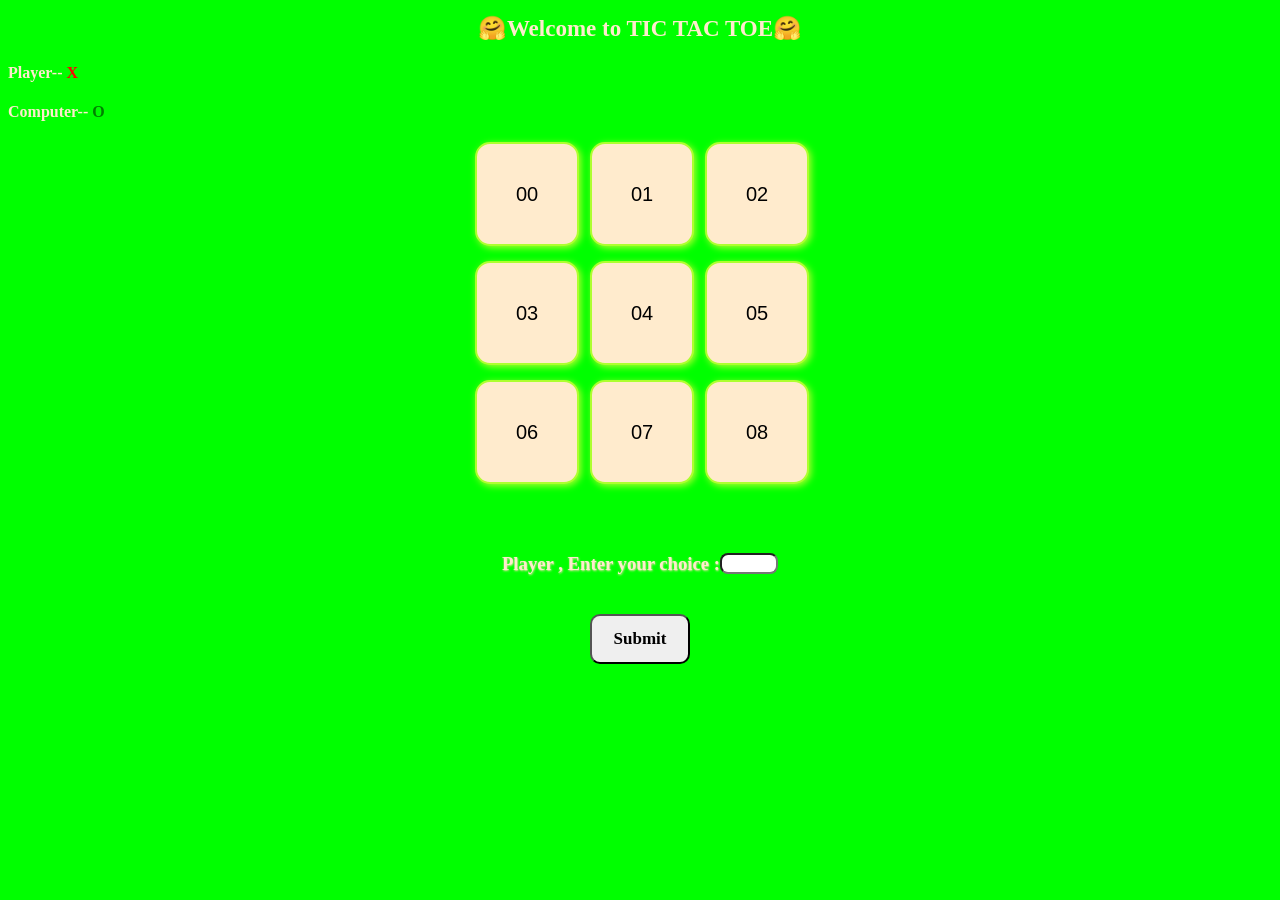
==== tic-tac-toe_3.html @ 9cba2738 "web game" ====
<!DOCTYPE html>
<html>

<head>
    <meta charset="UTF-8">
    <meta http-equiv="X-UA-Compatible" content="IE=edge">
    <meta name="viewport" content="width=device-width, initial-scale=1.0">
    <title>TIC TAC TOE</title>
    <style>
        body {
            background-color: lime;
        }

        .instructions {
            color: blanchedalmond;
        }

        #player_symbol {
            color: red;

        }

        #computer_symbol {
            color: green;

        }

        #fullpage {
            display: flex;
            flex-direction: column;
            justify-content: center;
            align-items: center;
        }

        .container {
            display: grid;
            grid-template-areas:
                'box-1 box-2 box-3'
                'box-4 box-5 box-6'
                'box-7 box-8 box-9';
            grid-template-columns: repeat(auto-fit, 100px);
            grid-gap: 15px;
            align-items: center;
            justify-content: center;
        }

        .box {
            border: 2px solid greenyellow;
            border-radius: 15px;
            box-shadow: 2px 2px 7px greenyellow;
            height: 100px;
            width: 100px;
            background-color: blanchedalmond;
            display: flex;
            justify-content: center;
            align-items: center;
        }

        #box-1 {
            grid-area: box-1;
        }

        #box-2 {
            grid-area: box-2;
        }

        #box-3 {
            grid-area: box-3;
        }

        #box-4 {
            grid-area: box-4;
        }

        #box-5 {
            grid-area: box-5;
        }

        #box-6 {
            grid-area: box-6;
        }

        #box-7 {
            grid-area: box-7;
        }

        #box-8 {
            grid-area: box-8;
        }

        #box-9 {
            grid-area: box-9;
        }

        .box p {
            font-size: 20px;
            font-family: Verdana, Geneva, Tahoma, sans-serif;
        }

        .input h3 {
            display: inline;
            color: blanchedalmond;
            text-shadow: 0.5px 0.5px 2px wheat;
        }

        .input {
            margin-top: 50px;
            display: flex;
            flex-direction: column;
            justify-content: center;
            align-items: center;
            color: blanchedalmond;
            text-shadow: 0.5px 0.5px wheat;
            font-family: cursive;
        }

        .input button {
            margin-top: 20px;
            width: 100px;
            height: 50px;
            border-radius: 10px;
            color: black;
            font-size: 17px;
            font-weight: bold;
            font-family: cursive;
        }

        .input button:hover {
            box-shadow: -1px -1px 6px 3px greenyellow;
            cursor: pointer;
        }

        #inp {
            width: 50px;
            border-radius: 8px;
        }

        #sample {
            display: flex;
            justify-content: center;
            align-items: center;

        }

        #thinking {
            display: none;

        }
    </style>
    <script>
        function validation() {
            input = document.getElementById("inp");
            if (input.value == "") {
                alert("Please,enter a valid input");
            }
            else {
                display();
            }
        }
        function display() {
            var mark;
            var player;
            player = document.getElementById("play");
            b_1 = document.getElementById("b-1");
            b_2 = document.getElementById("b-2");
            b_3 = document.getElementById("b-3");
            b_4 = document.getElementById("b-4");
            b_5 = document.getElementById("b-5");
            b_6 = document.getElementById("b-6");
            b_7 = document.getElementById("b-7");
            b_8 = document.getElementById("b-8");
            b_9 = document.getElementById("b-9");

            mark = "X";
            if (input.value >= 0 && input.value <= 8) {
                if (input.value == 0) {
                    if (b_1.innerHTML == "X" || b_1.innerHTML == "O") {
                        alert("Please,choose an other option");

                    }
                    else {
                        b_1.innerHTML = mark;
                        b_1.style.color = "red";
                        b_1.style.fontSize = "75px";
                        document.getElementById("inp").value = "";
                        check();
                        document.getElementById("sample").style.display = "none";
                        document.getElementById("submit").style.display = "none";
                        document.getElementById("thinking").style.display = "block";
                        setTimeout(computer, 2000);
                    }
                }
                else if (input.value == 1) {
                    if (b_2.innerHTML == "X" || b_2.innerHTML == "O") {
                        alert("Please,choose an other option");

                    }
                    else {
                        b_2.innerHTML = mark;
                        b_2.style.color = "red";
                        b_2.style.fontSize = "75px";
                        document.getElementById("inp").value = "";
                        check();
                        document.getElementById("sample").style.display = "none";
                        document.getElementById("submit").style.display = "none";
                        document.getElementById("thinking").style.display = "block";
                        setTimeout(computer, 2000);
                    }
                }
                else if (input.value == 2) {
                    if (b_3.innerHTML == "X" || b_3.innerHTML == "O") {
                        alert("Please,choose an other option");

                    }
                    else {
                        b_3.innerHTML = mark;
                        b_3.style.color = "red";
                        b_3.style.fontSize = "75px";
                        document.getElementById("inp").value = "";
                        check();
                        document.getElementById("sample").style.display = "none";
                        document.getElementById("submit").style.display = "none";
                        document.getElementById("thinking").style.display = "block";
                        setTimeout(computer, 2000);
                    }
                }
                else if (input.value == 3) {
                    if (b_4.innerHTML == "X" || b_4.innerHTML == "O") {
                        alert("Please,choose an other option");

                    }
                    else {
                        b_4.innerHTML = mark;
                        b_4.style.color = "red";
                        b_4.style.fontSize = "75px";
                        document.getElementById("inp").value = "";
                        check();
                        document.getElementById("sample").style.display = "none";
                        document.getElementById("submit").style.display = "none";
                        document.getElementById("thinking").style.display = "block";
                        setTimeout(computer, 2000);
                    }
                }
                else if (input.value == 4) {
                    if (b_5.innerHTML == "X" || b_5.innerHTML == "O") {
                        alert("Please,choose an other option");
                    }
                    else {
                        b_5.innerHTML = mark;
                        b_5.style.color = "red";
                        b_5.style.fontSize = "75px";
                        document.getElementById("inp").value = "";
                        check();
                        document.getElementById("sample").style.display = "none";
                        document.getElementById("submit").style.display = "none";
                        document.getElementById("thinking").style.display = "block";
                        setTimeout(computer, 2000);
                    }
                }
                else if (input.value == 5) {
                    if (b_6.innerHTML == "X" || b_6.innerHTML == "O") {
                        alert("Please,choose an other option");

                    }
                    else {
                        b_6.innerHTML = mark;
                        b_6.style.color = "red";
                        b_6.style.fontSize = "75px";
                        document.getElementById("inp").value = "";
                        check();
                        document.getElementById("sample").style.display = "none";
                        document.getElementById("submit").style.display = "none";
                        document.getElementById("thinking").style.display = "block";
                        setTimeout(computer, 2000);
                    }
                }
                else if (input.value == 6) {
                    if (b_7.innerHTML == "X" || b_7.innerHTML == "O") {
                        alert("Please,choose an other option");

                    }
                    else {
                        b_7.innerHTML = mark;
                        b_7.style.color = "red";
                        b_7.style.fontSize = "75px";
                        document.getElementById("inp").value = "";
                        check();
                        document.getElementById("sample").style.display = "none";
                        document.getElementById("submit").style.display = "none";
                        document.getElementById("thinking").style.display = "block";
                        setTimeout(computer, 2000);
                    }
                }
                else if (input.value == 7) {
                    if (b_8.innerHTML == "X" || b_8.innerHTML == "O") {
                        alert("Please,choose an other option");

                    }
                    else {
                        b_8.innerHTML = mark;
                        b_8.style.color = "red";
                        b_8.style.fontSize = "75px";
                        document.getElementById("inp").value = "";
                        check();
                        document.getElementById("sample").style.display = "none";
                        document.getElementById("submit").style.display = "none";
                        document.getElementById("thinking").style.display = "block";
                        setTimeout(computer, 2000);
                    }
                }
                else if (input.value == 8) {
                    if (b_9.innerHTML == "X" || b_9.innerHTML == "O") {
                        alert("Please,choose an other option");

                    }
                    else {
                        b_9.innerHTML = mark;
                        b_9.style.color = "red";
                        b_9.style.fontSize = "75px";
                        document.getElementById("inp").value = "";
                        check();
                        document.getElementById("sample").style.display = "none";
                        document.getElementById("submit").style.display = "none";
                        document.getElementById("thinking").style.display = "block";
                        setTimeout(computer, 2000);
                    }
                }
            }
            else {
                alert("Please,enter a value from 0 to 8");
            }


        }
        function random_choice() {
            mark = "O";
            random = Math.floor(Math.random() * 9);
            if (random >= 0 && random <= 8) {
                if (random == 0) {
                    if (b_1.innerHTML == "X" || b_1.innerHTML == "O") {
                        random_choice();
                    }
                    else {
                        b_1.innerHTML = mark;
                        b_1.style.color = "green";
                        b_1.style.fontSize = "75px";
                        check();
                    }
                }
                else if (random == 1) {
                    if (b_2.innerHTML == "X" || b_2.innerHTML == "O") {
                        random_choice();
                    }
                    else {
                        b_2.innerHTML = mark;
                        b_2.style.color = "green";
                        b_2.style.fontSize = "75px";
                        check();
                    }
                }
                else if (random == 2) {
                    if (b_3.innerHTML == "X" || b_3.innerHTML == "O") {
                        random_choice();
                    }
                    else {
                        b_3.innerHTML = mark;
                        b_3.style.color = "green";
                        b_3.style.fontSize = "75px";
                        check();
                    }
                }
                else if (random == 3) {
                    if (b_4.innerHTML == "X" || b_4.innerHTML == "O") {
                        random_choice();
                    }
                    else {
                        b_4.innerHTML = mark;
                        b_4.style.color = "green";
                        b_4.style.fontSize = "75px";
                        check();
                    }
                }
                else if (random == 4) {
                    if (b_5.innerHTML == "X" || b_5.innerHTML == "O") {
                        random_choice();
                    }
                    else {
                        b_5.innerHTML = mark;
                        b_5.style.color = "green";
                        b_5.style.fontSize = "75px";
                        check();
                    }
                }
                else if (random == 5) {
                    if (b_6.innerHTML == "X" || b_6.innerHTML == "O") {
                        random_choice();
                    }
                    else {
                        b_6.innerHTML = mark;
                        b_6.style.color = "green";
                        b_6.style.fontSize = "75px";
                        check();
                    }
                }
                else if (random == 6) {
                    if (b_7.innerHTML == "X" || b_7.innerHTML == "O") {
                        random_choice();
                    }
                    else {
                        b_7.innerHTML = mark;
                        b_7.style.color = "green";
                        b_7.style.fontSize = "75px";
                        check();
                    }
                }
                else if (random == 7) {
                    if (b_8.innerHTML == "X" || b_8.innerHTML == "O") {
                        random_choice();
                    }
                    else {
                        b_8.innerHTML = mark;
                        b_8.style.color = "green";
                        b_8.style.fontSize = "75px";
                        check();
                    }
                }
                else if (random == 8) {
                    if (b_9.innerHTML == "X" || b_9.innerHTML == "O") {
                        random_choice();
                    }
                    else {
                        b_9.innerHTML = mark;
                        b_9.style.color = "green";
                        b_9.style.fontSize = "75px";
                        check();
                    }
                }
            }
        }
        function computer() {
            mark = "O";
            random = Math.floor(Math.random() * 9);
            if ((b_1.innerHTML == b_2.innerHTML)&&(b_1.innerHTML == 'X' && b_2.innerHTML == "X")&&( b_3.innerHTML==2)) {
                 {
                    b_3.innerHTML = mark;
                    b_3.style.color = "green";
                    b_3.style.fontSize = "75px";
                    check();
                    console.log("computer");
                }

            }
            else if ((b_1.innerHTML == b_3.innerHTML)&&(b_1.innerHTML == 'X' && b_3.innerHTML == "X")&&( b_2.innerHTML ==01)) {
                
                    b_2.innerHTML = mark;
                    b_2.style.color = "green";
                    b_2.style.fontSize = "75px";
                    check();
                    console.log("computer");
                
            }
            else if ((b_2.innerHTML == b_3.innerHTML)&& (b_3.innerHTML == 'X' && b_2.innerHTML == "X")&&( b_1.innerHTML==0)){
               
                    b_1.innerHTML = mark;
                    b_1.style.color = "green";
                    b_1.style.fontSize = "75px";
                    check();
                    console.log("computer");
                
            }
            else if ((b_4.innerHTML == b_5.innerHTML)&&(b_5.innerHTML == 'X' && b_4.innerHTML == "X")&&( b_6.innerHTML ==5)) {
               
                    b_6.innerHTML = mark;
                    b_6.style.color = "green";
                    b_6.style.fontSize = "75px";
                    check();
                    console.log("computer");
               
            }
            else if ((b_4.innerHTML == b_6.innerHTML)&&(b_4.innerHTML == 'X' && b_6.innerHTML == "X")&&(b_5.innerHTML==04)) {
                
                    b_5.innerHTML = mark;
                    b_5.style.color = "green";
                    b_5.style.fontSize = "75px";
                    check();
                    console.log("computer");
               
            }
            else if ((b_5.innerHTML == b_6.innerHTML)&&(b_6.innerHTML == 'X' && b_5.innerHTML == "X")&&(b_4.innerHTML==03)) {
                
                    b_4.innerHTML = mark;
                    b_4.style.color = "green";
                    b_4.style.fontSize = "75px";
                    check();
                    console.log("computer");
               
            }
            else if ((b_7.innerHTML == b_8.innerHTML)&&(b_7.innerHTML == 'X' && b_8.innerHTML == "X")&&(b_9.innerHTML==08)) {
                
                    b_9.innerHTML = mark;
                    b_9.style.color = "green";
                    b_9.style.fontSize = "75px";
                    check();
                    console.log("computer");
               
            }
            else if ((b_7.innerHTML == b_9.innerHTML)&&(b_7.innerHTML == 'X' && b_9.innerHTML == "X")&&(b_8.innerHTML==07)) {
                
                    b_8.innerHTML = mark;
                    b_8.style.color = "green";
                    b_8.style.fontSize = "75px";
                    check();
                    console.log("computer");
                
            }
            else if ((b_8.innerHTML == b_9.innerHTML)&&(b_8.innerHTML == 'X' && b_9.innerHTML == "X")&&(b_7.innerHTML==06)) {
              
                    b_7.innerHTML = mark;
                    b_7.style.color = "green";
                    b_7.style.fontSize = "75px";
                    check();
                    console.log("computer");
               
            }
            else if ((b_1.innerHTML == b_4.innerHTML)&&(b_1.innerHTML == 'X' && b_4.innerHTML == "X")&&(b_7.innerHTML==06)) {
             
                    b_7.innerHTML = mark;
                    b_7.style.color = "green";
                    b_7.style.fontSize = "75px";
                    check();
                    console.log("computer");
               
            }
            else if ((b_1.innerHTML == b_7.innerHTML)&&(b_1.innerHTML == 'X' && b_7.innerHTML == "X")&&(b_4.innerHTML==03)) {
                
                    b_4.innerHTML = mark;
                    b_4.style.color = "green";
                    b_4.style.fontSize = "75px";
                    check();
                    console.log("computer");
            }
            else if ((b_7.innerHTML == b_4.innerHTML)&&(b_7.innerHTML == 'X' && b_4.innerHTML == "X")&&(b_1.innerHTML==0)) {
            
                    b_1.innerHTML = mark;
                    b_1.style.color = "green";
                    b_1.style.fontSize = "75px";
                    check();
                    console.log("computer");

            }
            else if ((b_2.innerHTML == b_5.innerHTML)&&(b_2.innerHTML == 'X' && b_5.innerHTML == "X")&&(b_8.innerHTML==7)) {
            
                    b_8.innerHTML = mark;
                    b_8.style.color = "green";
                    b_8.style.fontSize = "75px";
                    check();
                    console.log("computer");

            }
            else if ((b_2.innerHTML == b_8.innerHTML)&&(b_2.innerHTML == 'X' && b_8.innerHTML == "X")&&(b_5.innerHTML==4)) {
            
                    b_5.innerHTML = mark;
                    b_5.style.color = "green";
                    b_5.style.fontSize = "75px";
                    check();
                    console.log("computer");
              
            }
            else if ((b_5.innerHTML == b_8.innerHTML)&&(b_5.innerHTML == 'X' && b_8.innerHTML == "X")&&(b_2.innerHTML==01)) {
            
                    b_2.innerHTML = mark;
                    b_2.style.color = "green";
                    b_2.style.fontSize = "75px";
                    check();
                    console.log("computer");
                
            }
            else if ((b_3.innerHTML == b_6.innerHTML)&&(b_3.innerHTML == 'X' && b_6.innerHTML == "X")&&( b_9.innerHTML==08)) {
                
                    b_9.innerHTML = mark;
                    b_9.style.color = "green";
                    b_9.style.fontSize = "75px";
                    check();
                    console.log("computer");
            }
            else if ((b_3.innerHTML == b_9.innerHTML)&&(b_3.innerHTML == 'X' && b_9.innerHTML == "X")&&(b_6.innerHTML==05)) {
               
                    b_6.innerHTML = mark;
                    b_6.style.color = "green";
                    b_6.style.fontSize = "75px";
                    check();
                    console.log("computer");
               
            }
            else if ((b_9.innerHTML == b_6.innerHTML)&&(b_6.innerHTML == 'X' && b_9.innerHTML == "X")&&( b_3.innerHTML==02)) {
            
                    b_3.innerHTML = mark;
                    b_3.style.color = "green";
                    b_3.style.fontSize = "75px";
                    check();
                    console.log("computer");
               
            }
            else if ((b_1.innerHTML == b_5.innerHTML)&&(b_1.innerHTML == 'X' && b_5.innerHTML == "X")&&(b_9.innerHTML==08)) {
           
                    b_9.innerHTML = mark;
                    b_9.style.color = "green";
                    b_9.style.fontSize = "75px";
                    check();
                    console.log("computer");
              
            }
            else if ((b_1.innerHTML == b_9.innerHTML)&&(b_1.innerHTML == 'X' && b_9.innerHTML == "X")&&(b_5.innerHTML==4)) {
                
                    b_5.innerHTML = mark;
                    b_5.style.color = "green";
                    b_5.style.fontSize = "75px";
                    check();
                    console.log("computer");
               
            }
            else if ((b_5.innerHTML == b_9.innerHTML)&&(b_5.innerHTML == 'X' && b_9.innerHTML == "X")&&(b_1.innerHTML==0)) {
                
                    b_1.innerHTML = mark;
                    b_1.style.color = "green";
                    b_1.style.fontSize = "75px";
                    check();
                    console.log("computer");
                
            }
            else if ((b_3.innerHTML == b_5.innerHTML)&&(b_3.innerHTML == 'X' && b_5.innerHTML == "X")&&(b_7.innerHTML==06)) {
                
                    b_7.innerHTML = mark;
                    b_7.style.color = "green";
                    b_7.style.fontSize = "75px";
                    check();
                    console.log("computer");
                
            }
            else if ((b_3.innerHTML == b_7.innerHTML)&&(b_3.innerHTML == 'X' && b_7.innerHTML == "X")&&(b_5.innerHTML==4)) {
                
                    b_5.innerHTML = mark;
                    b_5.style.color = "green";
                    b_5.style.fontSize = "75px";
                    check();
                    console.log("computer");
                
            }
            else if ((b_7.innerHTML == b_5.innerHTML)&&(b_7.innerHTML == 'X' && b_5.innerHTML == "X")&&(b_3.innerHTML==02)) {
                
                    b_3.innerHTML = mark;
                    b_3.style.color = "green";
                    b_3.style.fontSize = "75px";
                    check();
                    console.log("computer");
                
            }
            else {
                random_choice(); console.log("Enterd into random");
            }
            document.getElementById("sample").style.display = "block";
            document.getElementById("submit").style.display = "block";
            document.getElementById("thinking").style.display = "none";
        }

        function check() {
            if (b_1.innerHTML == b_2.innerHTML && b_3.innerHTML == b_2.innerHTML) {
                if (b_1.innerHTML == "X") {
                    document.getElementById("input").innerHTML = "You won the game🙌🙌";
                    document.getElementById("input").style.fontSize = "25px";

                }
                else if (b_1.innerHTML == "O") {
                    document.getElementById("input").innerHTML = "Sorry better luck next time🤞🤞";
                    document.getElementById("input").style.fontSize = "25px";

                }
                document.getElementById("box-1").style.backgroundColor = "grey";
                document.getElementById("box-2").style.backgroundColor = "grey";
                document.getElementById("box-3").style.backgroundColor = "grey";
            }
            else if (b_4.innerHTML == b_5.innerHTML && b_5.innerHTML == b_6.innerHTML) {
                if (b_4.innerHTML == "X") {
                    document.getElementById("input").innerHTML = "You won the game🙌🙌";
                    document.getElementById("input").style.fontSize = "25px";


                }
                else if (b_4.innerHTML == "O") {
                    document.getElementById("input").innerHTML = "Sorry better luck next time🤞🤞";
                    document.getElementById("input").style.fontSize = "25px";
                }
                document.getElementById("box-4").style.backgroundColor = "grey";
                document.getElementById("box-5").style.backgroundColor = "grey";
                document.getElementById("box-6").style.backgroundColor = "grey";
            }
            else if (b_7.innerHTML == b_8.innerHTML && b_8.innerHTML == b_9.innerHTML) {
                if (b_7.innerHTML == "X") {
                    document.getElementById("input").innerHTML = "You won the game🙌🙌";
                    document.getElementById("input").style.fontSize = "25px";
                }
                else if (b_7.innerHTML == "O") {
                    document.getElementById("input").innerHTML = "Sorry better luck next time🤞🤞";
                    document.getElementById("input").style.fontSize = "25px";
                }
                document.getElementById("box-7").style.backgroundColor = "grey";
                document.getElementById("box-8").style.backgroundColor = "grey";
                document.getElementById("box-9").style.backgroundColor = "grey";
            }
            else if (b_1.innerHTML == b_4.innerHTML && b_4.innerHTML == b_7.innerHTML) {
                if (b_1.innerHTML == "X") {
                    document.getElementById("input").innerHTML = "You won the game🙌🙌";
                    document.getElementById("input").style.fontSize = "25px";
                }
                else if (b_1.innerHTML == "O") {
                    document.getElementById("input").innerHTML = "Sorry better luck next time🤞🤞";
                    document.getElementById("input").style.fontSize = "25px";
                }
                document.getElementById("box-1").style.backgroundColor = "grey";
                document.getElementById("box-4").style.backgroundColor = "grey";
                document.getElementById("box-7").style.backgroundColor = "grey";
            }
            else if (b_2.innerHTML == b_5.innerHTML && b_5.innerHTML == b_8.innerHTML) {
                if (b_2.innerHTML == "X") {
                    document.getElementById("input").innerHTML = "You won the game🙌🙌";
                    document.getElementById("input").style.fontSize = "25px";
                }
                else if (b_2.innerHTML == "O") {
                    document.getElementById("input").innerHTML = "Sorry better luck next time🤞🤞";
                    document.getElementById("input").style.fontSize = "25px";
                }
                document.getElementById("box-2").style.backgroundColor = "grey";
                document.getElementById("box-5").style.backgroundColor = "grey";
                document.getElementById("box-8").style.backgroundColor = "grey";
            }
            else if (b_3.innerHTML == b_6.innerHTML && b_6.innerHTML == b_9.innerHTML) {
                if (b_3.innerHTML == "X") {
                    document.getElementById("input").innerHTML = "You won the game🙌🙌";
                    document.getElementById("input").style.fontSize = "25px";
                }
                else if (b_3.innerHTML == "O") {
                    document.getElementById("input").innerHTML = "Sorry better luck next time🤞🤞";
                    document.getElementById("input").style.fontSize = "25px";
                }
                document.getElementById("box-3").style.backgroundColor = "grey";
                document.getElementById("box-6").style.backgroundColor = "grey";
                document.getElementById("box-9").style.backgroundColor = "grey";
            }
            else if (b_1.innerHTML == b_5.innerHTML && b_5.innerHTML == b_9.innerHTML) {
                if (b_1.innerHTML == "X") {
                    document.getElementById("input").innerHTML = "You won the game🙌🙌";
                    document.getElementById("input").style.fontSize = "25px";
                }
                else if (b_1.innerHTML == "O") {
                    document.getElementById("input").innerHTML = "Sorry better luck next time🤞🤞";
                    document.getElementById("input").style.fontSize = "25px";
                }
                document.getElementById("box-1").style.backgroundColor = "grey";
                document.getElementById("box-5").style.backgroundColor = "grey";
                document.getElementById("box-9").style.backgroundColor = "grey";
            }
            else if (b_3.innerHTML == b_5.innerHTML && b_5.innerHTML == b_7.innerHTML) {
                if (b_3.innerHTML == "X") {
                    document.getElementById("input").innerHTML = "You won the game🙌🙌";
                    document.getElementById("input").style.fontSize = "25px";
                }
                else if (b_3.innerHTML == "O") {
                    document.getElementById("input").innerHTML = "Sorry better luck next time🤞🤞";
                    document.getElementById("input").style.fontSize = "25px";
                }
                document.getElementById("box-3").style.backgroundColor = "grey";
                document.getElementById("box-5").style.backgroundColor = "grey";
                document.getElementById("box-7").style.backgroundColor = "grey";
            }
            else if (b_1.innerHTML != 00 && b_2.innerHTML != 1 && b_3.innerHTML != 2 && b_4.innerHTML != 03 && b_5.innerHTML != 04 && b_6.innerHTML != 05 && b_7.innerHTML != 06 && b_8.innerHTML != 07 && b_9.innerHTML != 08) {
                document.getElementById("input").innerHTML = "Draw match👀👀";
                document.getElementById("input").style.fontSize = "25px";
            }
            clearTimeout(computer);
        }

    </script>
</head>

<body>
    <h1 align="center" style="color:blanchedalmond;font-size: 23px;">🤗Welcome to TIC TAC TOE🤗</h1>
    <div class="instructions">
        <h4>Player--<span id="player_symbol"> X</span></h4>
        <h4>Computer--<span id="computer_symbol"> O</span></h4>
    </div>
    <div id="fullpage">
        <div class="container">
            <div class="box" id="box-1">
                <p id="b-1">00</p>
            </div>
            <div class="box" id="box-2">
                <p id="b-2">01</p>
            </div>
            <div class="box" id="box-3">
                <p id="b-3">02</p>
            </div>
            <div class="box" id="box-4">
                <p id="b-4">03</p>
            </div>
            <div class="box" id="box-5">
                <p id="b-5">04</p>
            </div>
            <div class="box" id="box-6">
                <p id="b-6">05</p>
            </div>
            <div class="box" id="box-7">
                <p id="b-7">06</p>
            </div>
            <div class="box" id="box-8">
                <p id="b-8">07</p>
            </div>
            <div class="box" id="box-9">
                <p id="b-9">08</p>
            </div>
        </div>

        <div class="input" id="input">
            <div id="sample">
                <h3 id="Player"><span id=play>Player</span> , Enter your choice : </h3>
                <input type="number" id="inp" required>
            </div>
            <button onclick="validation()" id="submit">Submit</button>
            <h3 id="thinking">Computer is thinking</h3>
        </div>
    </div>

</body>

</html>
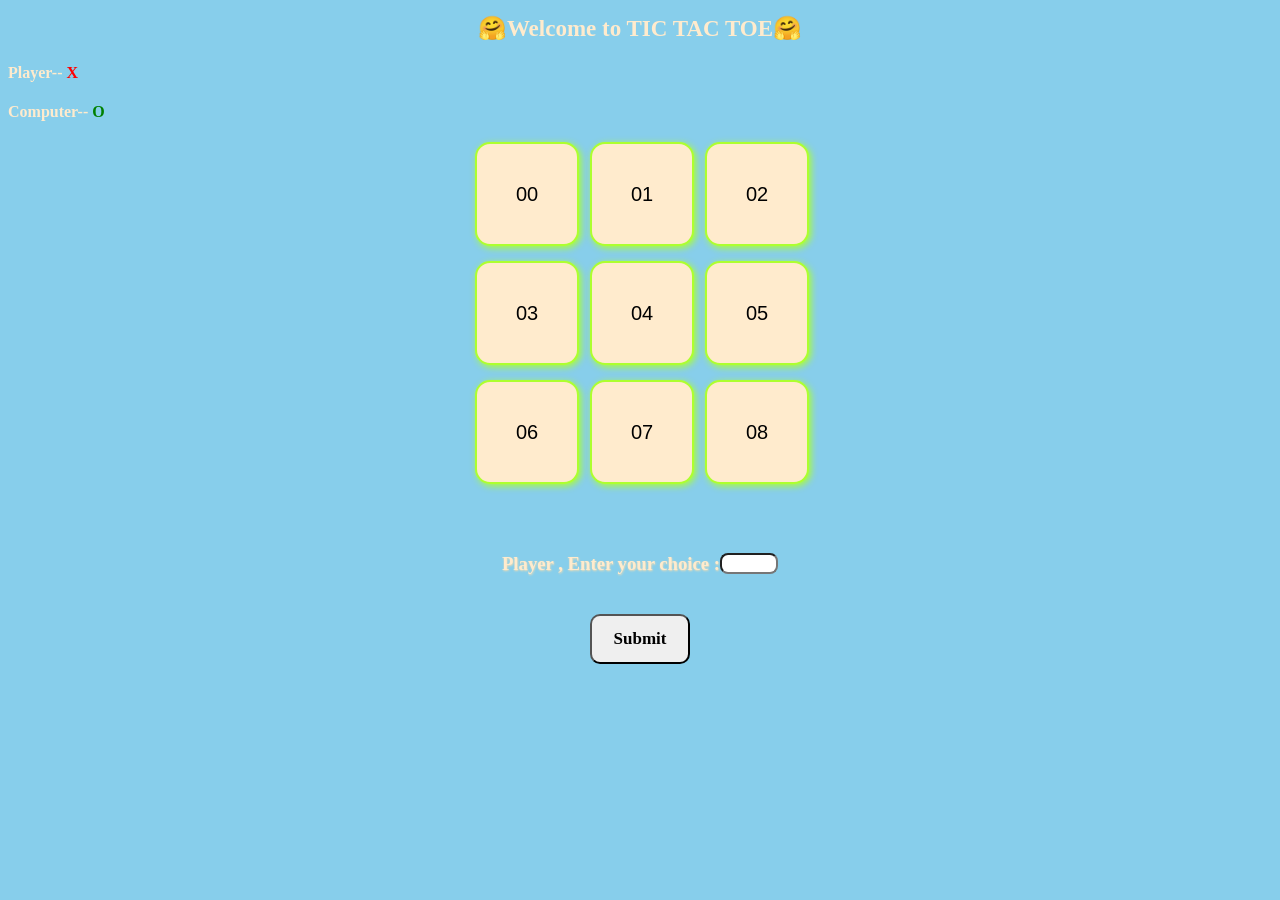
==== commit 4ffe7b8a: "edited" ====
--- a/tic-tac-toe_3.html
+++ b/tic-tac-toe_3.html
@@ -8,7 +8,7 @@
     <title>TIC TAC TOE</title>
     <style>
         body {
-            background-color: lime;
+            background-color: skyblue;
         }
 
         .instructions {
